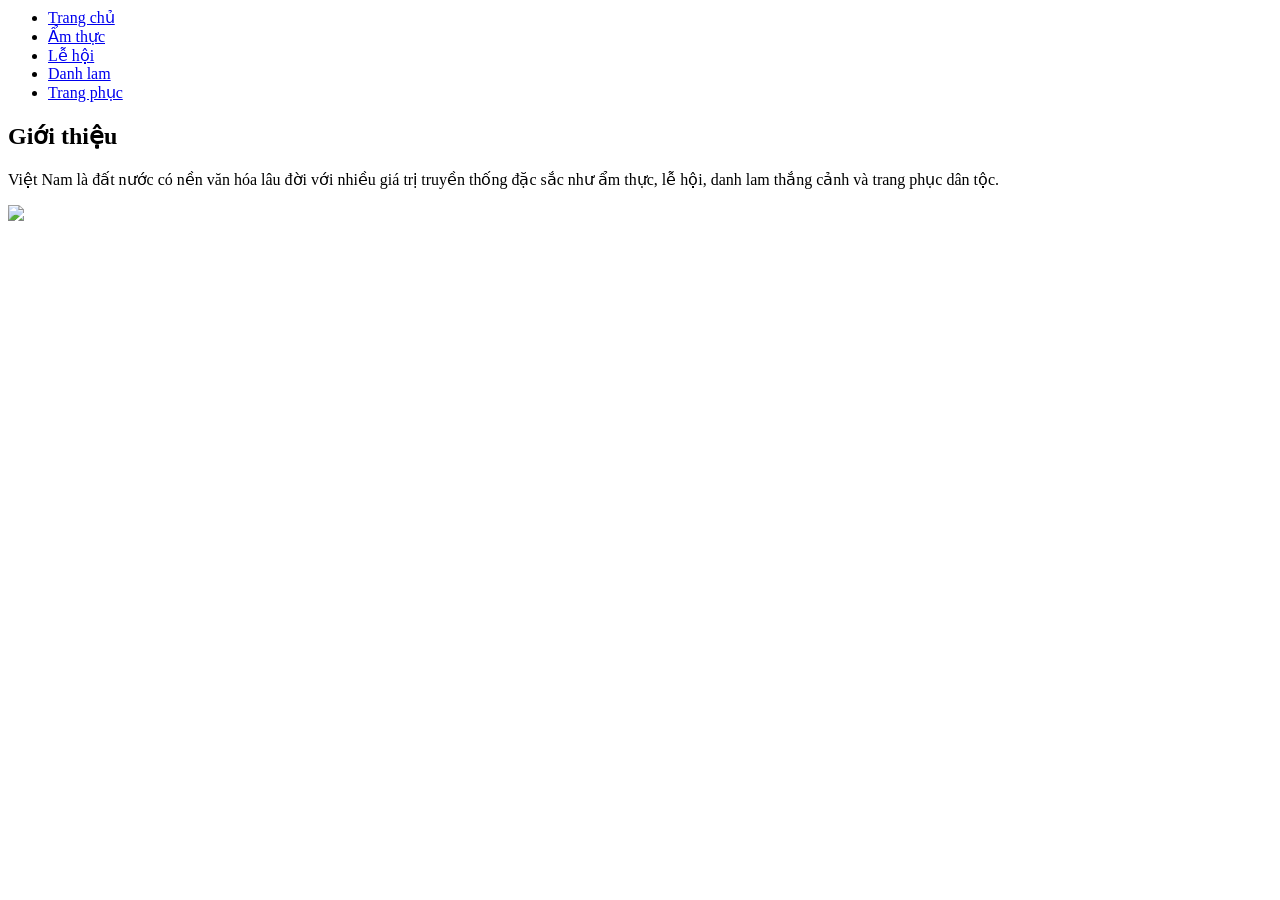
==== index.html @ 0b07e1dd "Add files via upload" ====
<html>
    <head>
        <meta charset="UTF-8">
        <title>Trang chủ</title>
        <link rel="stylesheet" href="nav.css">
    </head>
    <body>
        <nav>
            <ul>
                <li><a href="index.html">Trang chủ</a></li>
                <li><a href="amthuc.html">Ẩm thực</a></li>
                <li><a href="lehoi.html">Lễ hội</a></li>
                <li><a href="danhlam.html">Danh lam</a></li>
                <li><a href="trangphuc.html">Trang phục</a></li>
            </ul>
        </nav>
        <h2>Giới thiệu</h2>
        <p>
            Việt Nam là đất nước có nền văn hóa lâu đời với nhiều giá trị
            truyền thống đặc sắc như ẩm thực, lễ hội, danh lam thắng cảnh
            và trang phục dân tộc.
        </p>
        <img src="https://images.hcmcpv.org.vn/res/news/2022/10/17-10-2022-phat-trien-van-hoa-con-nguoi-viet-nam-11FF204C-details.jpg?vs=17102022073928">
    </body>
</html>
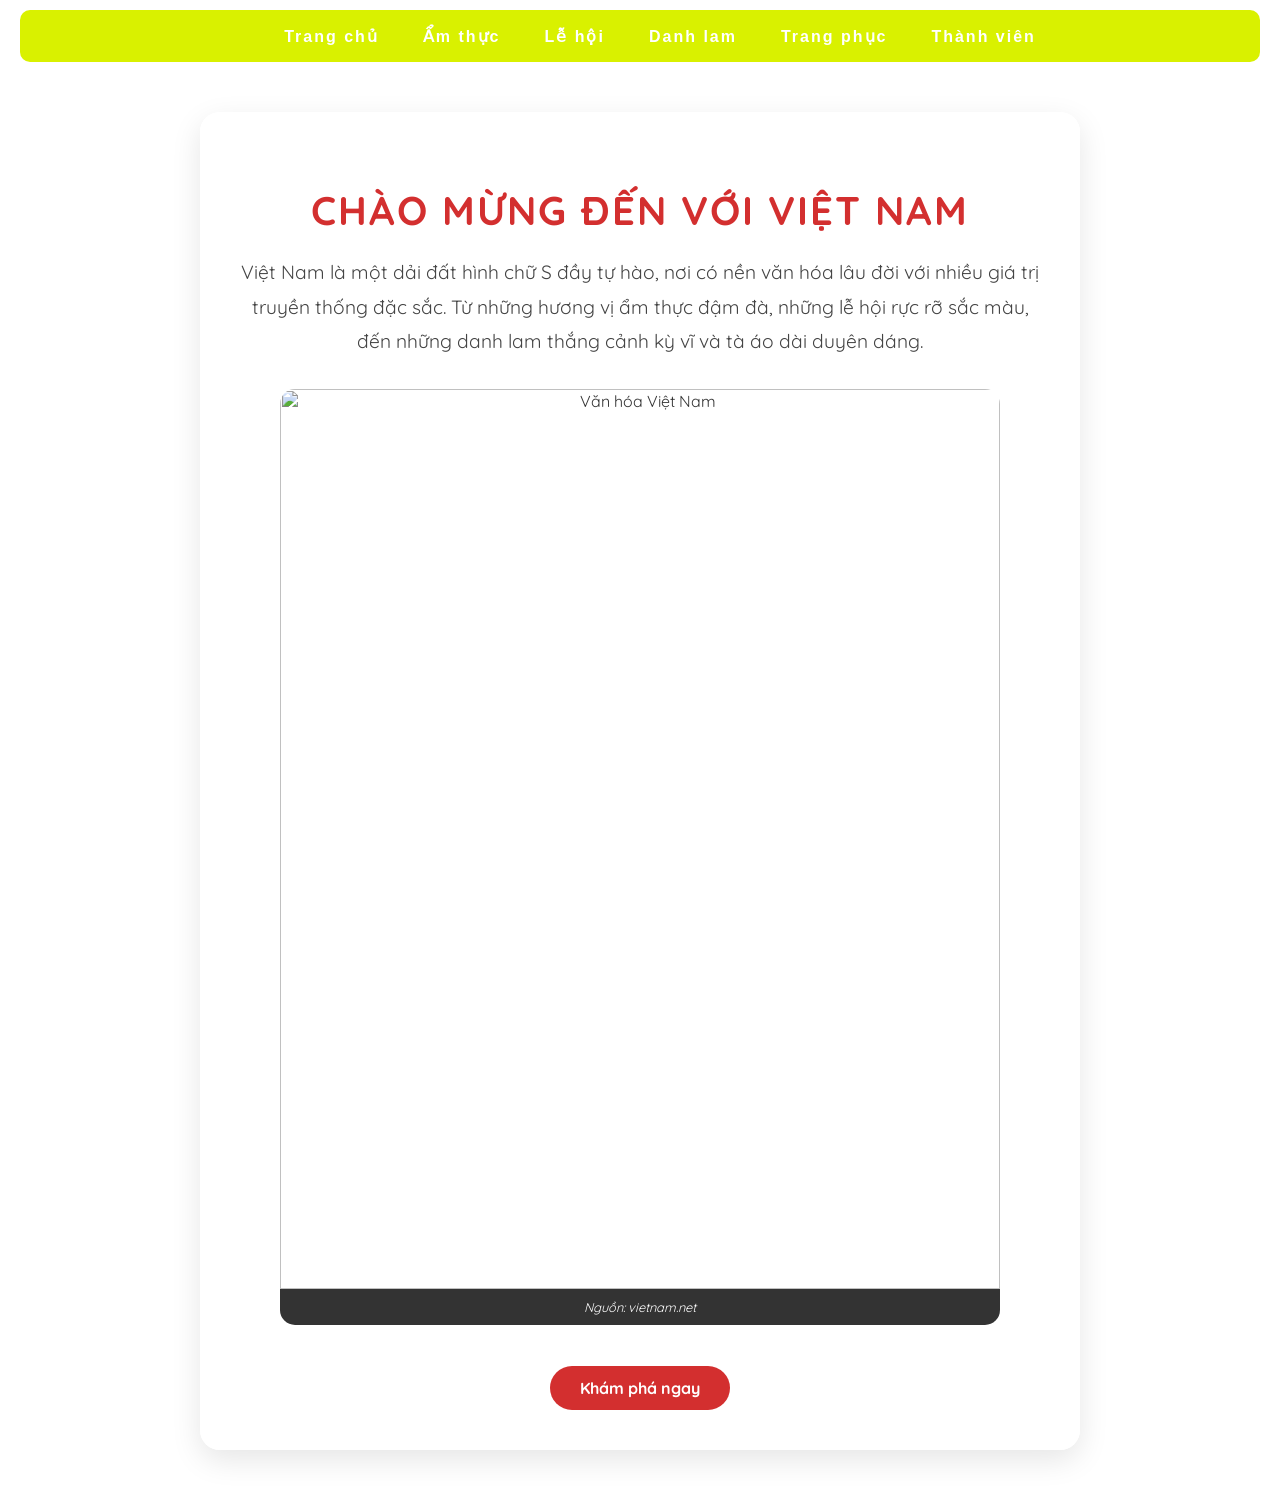
==== commit 93015acc: "Add files via upload" ====
--- a/index.html
+++ b/index.html
@@ -1,8 +1,93 @@
 <html>
     <head>
         <meta charset="UTF-8">
-        <title>Trang chủ</title>
+        <title>Vietnam Culture Project</title>
         <link rel="stylesheet" href="nav.css">
+        <link href="https://fonts.googleapis.com/css2?family=Quicksand:wght@400;700&display=swap" rel="stylesheet">
+        <style>
+            /* Reset và Font chữ */
+            body {
+                margin: 0;
+                padding: 0;
+                font-family: 'Quicksand', sans-serif;
+                color: #333;
+                /* Thêm ảnh nền mờ toàn trang */
+                background: linear-gradient(rgba(255,255,255,0.7), rgba(255,255,255,0.7)), 
+                            url('https://images.hcmcpv.org.vn/res/news/2022/10/17-10-2022-phat-trien-van-hoa-con-nguoi-viet-nam-11FF204C-details.jpg?vs=17102022073928');
+                background-size: cover;
+                background-attachment: fixed;
+                background-position: center;
+            }
+
+            /* Container chính */
+            .main-content {
+                max-width: 800px;
+                margin: 50px auto;
+                background: rgba(255, 255, 255, 0.85); /* Hiệu ứng mờ đục */
+                padding: 40px;
+                border-radius: 20px;
+                box-shadow: 0 10px 30px rgba(0,0,0,0.1);
+                backdrop-filter: blur(10px); /* Làm mờ hậu cảnh */
+                text-align: center;
+            }
+
+            h2 {
+                color: #d32f2f; /* Màu đỏ truyền thống */
+                font-size: 2.5em;
+                margin-bottom: 20px;
+                text-transform: uppercase;
+                letter-spacing: 2px;
+            }
+
+            p {
+                line-height: 1.8;
+                font-size: 1.2em;
+                color: #444;
+            }
+
+            /* Hiệu ứng cho hình ảnh */
+            figure {
+                margin-top: 30px;
+                overflow: hidden;
+                border-radius: 15px;
+            }
+
+            figure img {
+                transition: transform 0.5s ease;
+                width: 100%;
+                display: block;
+            }
+
+            figure:hover img {
+                transform: scale(1.05); /* Rê chuột vào ảnh sẽ phóng to nhẹ */
+            }
+
+            figcaption {
+                background: #333;
+                color: #fff;
+                padding: 10px;
+                font-size: 0.8em;
+                font-style: italic;
+            }
+
+            /* Nút kêu gọi hành động (Thêm mới) */
+            .btn-explore {
+                display: inline-block;
+                margin-top: 25px;
+                padding: 12px 30px;
+                background: #d32f2f;
+                color: white;
+                text-decoration: none;
+                border-radius: 50px;
+                font-weight: bold;
+                transition: 0.3s;
+            }
+
+            .btn-explore:hover {
+                background: #b71c1c;
+                box-shadow: 0 5px 15px rgba(211, 47, 47, 0.4);
+            }
+        </style>
     </head>
     <body>
         <nav>
@@ -12,14 +97,25 @@
                 <li><a href="lehoi.html">Lễ hội</a></li>
                 <li><a href="danhlam.html">Danh lam</a></li>
                 <li><a href="trangphuc.html">Trang phục</a></li>
+                <li><a href="thanhvien.html">Thành viên</a></li>
             </ul>
         </nav>
-        <h2>Giới thiệu</h2>
-        <p>
-            Việt Nam là đất nước có nền văn hóa lâu đời với nhiều giá trị
-            truyền thống đặc sắc như ẩm thực, lễ hội, danh lam thắng cảnh
-            và trang phục dân tộc.
-        </p>
-        <img src="https://images.hcmcpv.org.vn/res/news/2022/10/17-10-2022-phat-trien-van-hoa-con-nguoi-viet-nam-11FF204C-details.jpg?vs=17102022073928">
+        
+        <div class="main-content">
+            <h2>Chào mừng đến với Việt Nam</h2>
+            <p>
+                Việt Nam là một dải đất hình chữ S đầy tự hào, nơi có nền văn hóa lâu đời 
+                với nhiều giá trị truyền thống đặc sắc. Từ những hương vị ẩm thực đậm đà, 
+                những lễ hội rực rỡ sắc màu, đến những danh lam thắng cảnh kỳ vĩ 
+                và tà áo dài duyên dáng.
+            </p>
+
+            <figure>
+                <img src="https://images.hcmcpv.org.vn/res/news/2022/10/17-10-2022-phat-trien-van-hoa-con-nguoi-viet-nam-11FF204C-details.jpg?vs=17102022073928" alt="Văn hóa Việt Nam">
+                <figcaption>Nguồn: vietnam.net</figcaption>
+            </figure>
+
+            <a href="amthuc.html" class="btn-explore">Khám phá ngay</a>
+        </div>
     </body>
 </html>
--- a/nav.css
+++ b/nav.css
@@ -0,0 +1,23 @@
+nav {
+    background-color: #d9f100;
+    overflow: hidden;
+    border-radius: 10px;
+    text-align: center;
+    margin: 10px 20px
+}
+nav li {
+    display: inline;
+}
+nav li a {
+    color: #fff;
+    font-weight: 600;
+    font-family: Arial, Helvetica, sans-serif;
+    text-decoration: none;
+    padding: 20px;
+    letter-spacing: 2px;
+    border-radius: 8px;
+}
+nav li a:hover {
+    color: #d9f100;
+    background-color: #ffffff;
+}
